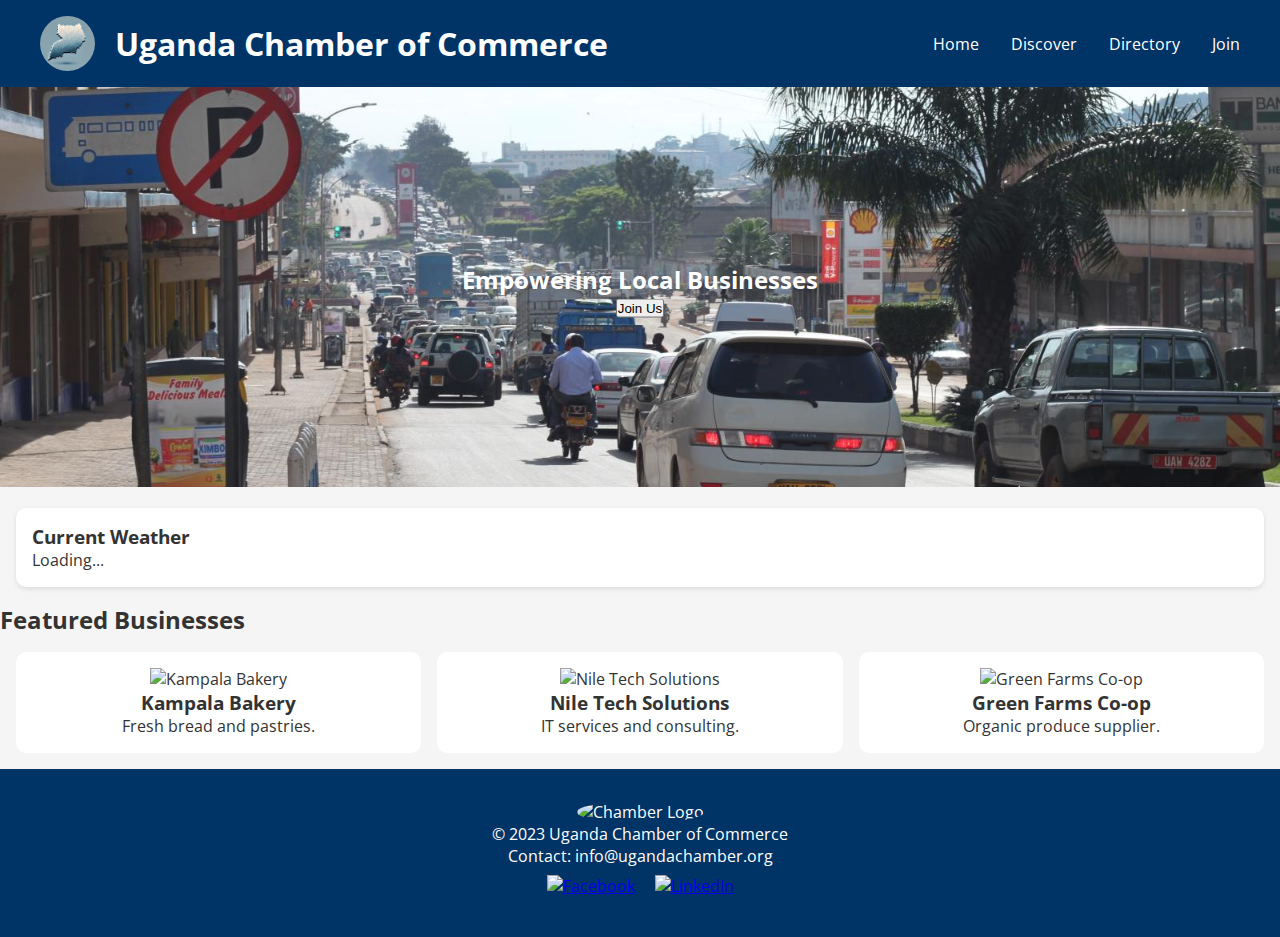
==== chamber home/index.html @ c0ac47d5 "added chamber directory" ====
<!DOCTYPE html>
<html lang="en">
<head>
    <meta charset="UTF-8">
    <meta name="viewport" content="width=device-width, initial-scale=1.0">
    <title>Uganda Chamber of Commerce</title>
    <meta name="description" content="Promoting local businesses and community growth in Uganda.">
    <link rel="stylesheet" href="style.css">
    <link href="https://fonts.googleapis.com/css2?family=Roboto:wght@700&family=Open+Sans:wght@400;600&display=swap" rel="stylesheet">
</head>
<body>
    <!-- Header -->
    <header>
        <div class="header-content">
            <section>
                <img src="images/logo.jpg" alt="Chamber Logo" class="logo">
                <h1>Uganda Chamber of Commerce</h1>
            </section>
           
            <nav>
                <button id="hamburger">☰</button>
                <ul id="nav-menu">
                    <li><a href="#" class="active">Home</a></li>
                    <li><a href="discover.html">Discover</a></li>
                    <li><a href="../chamber/directory.html">Directory</a></li>
                    <li><a href="join.html">Join</a></li>
                </ul>
            </nav>
        </div>
    </header>

    <!-- Hero Section -->
    <section class="hero">
        <img src="images/hero-image.jpg" alt="Uganda Cityscape" class="hero-img">
        <div class="hero-overlay">
            <h2>Empowering Local Businesses</h2>
            <button onclick="window.location.href='join.html'">Join Us</button>
        </div>
    </section>

    <!-- Weather Card -->
    <section class="weather-card">
        <h3>Current Weather</h3>
        <div id="weather-info">
            <p>Loading...</p>
        </div>
    </section>

    <!-- Business Spotlights -->
    <section class="spotlights">
        <h2>Featured Businesses</h2>
        <div class="spotlight-grid" id="spotlight-grid">
            <!-- Dynamically populated via JavaScript -->
        </div>
    </section>

    <!-- Footer -->
    <footer>
        <div class="footer-content">
            <img src="logo.png" alt="Chamber Logo" class="logo">
            <p>© 2023 Uganda Chamber of Commerce</p>
            <p>Contact: info@ugandachamber.org</p>
            <div class="social">
                <a href="#"><img src="facebook-icon.png" alt="Facebook"></a>
                <a href="#"><img src="linkedin-icon.png" alt="LinkedIn"></a>
            </div>
        </div>
    </footer>

    <script src="script.js"></script>
</body>
</html>
---- chamber home/style.css ----
:root {
    --primary-color: #003366; /* Dark Blue */
    --secondary-color: #FFA500; /* Orange */
    --background-color: #F5F5F5; /* Light Gray */
    --text-color: #333333; /* Dark Gray */
}

* {
    margin: 0;
    padding: 0;
    box-sizing: border-box;
}

body {
    font-family: 'Open Sans', sans-serif;
    background-color: var(--background-color);
    color: var(--text-color);
}

/* Header Styles */
header {
    background-color: var(--primary-color);
    padding: 1rem;
    color: white;
}

.header-content {
    max-width: 1200px;
    margin: 0 auto;
    display: flex;
    align-items: center;
    justify-content: space-between;
}

.header-content section{
    display: flex;
    align-items: center;
    gap: 20px;
}


.logo {
    height: 55px;
    width: 55px;
    border-radius: 50%;
}

nav ul {
    display: flex;
    list-style: none;
    gap: 2rem;
}

nav a {
    color: white;
    text-decoration: none;
}

#hamburger {
    display: none;
    background: none;
    border: none;
    color: white;
    font-size: 1.5rem;
}

/* Hero Section */
.hero {
    position: relative;
    
}

.hero-img {
    width: 100%;
    height: 400px;
    object-fit: cover;
}

.hero-overlay {
    position: absolute;
    top: 50%;
    left: 50%;
    transform: translate(-50%, -50%);
    text-align: center;
    color: white;
}

/* Weather Card */
.weather-card {
    background: white;
    padding: 1rem;
    margin: 1rem;
    border-radius: 10px;
    box-shadow: 0 2px 5px rgba(0,0,0,0.1);
}

/* Business Spotlights */
.spotlight-grid {
    display: grid;
    grid-template-columns: repeat(auto-fit, minmax(250px, 1fr));
    gap: 1rem;
    padding: 1rem;
}

.spotlight-card {
    background: white;
    padding: 1rem;
    border-radius: 10px;
    text-align: center;
}

/* Footer */
footer {
    background-color: var(--primary-color);
    color: white;
    padding: 2rem;
    text-align: center;
}

.social img {
    height: 30px;
    margin: 0.5rem;
}

/* Mobile Responsive */
@media (max-width: 768px) {
    #hamburger {
        display: block;
    }

    nav ul {
        display: none;
        flex-direction: column;
        position: absolute;
        background: var(--primary-color);
        width: 100%;
        left: 0;
        padding: 1rem;
    }

    nav ul.active {
        display: flex;
    }
}
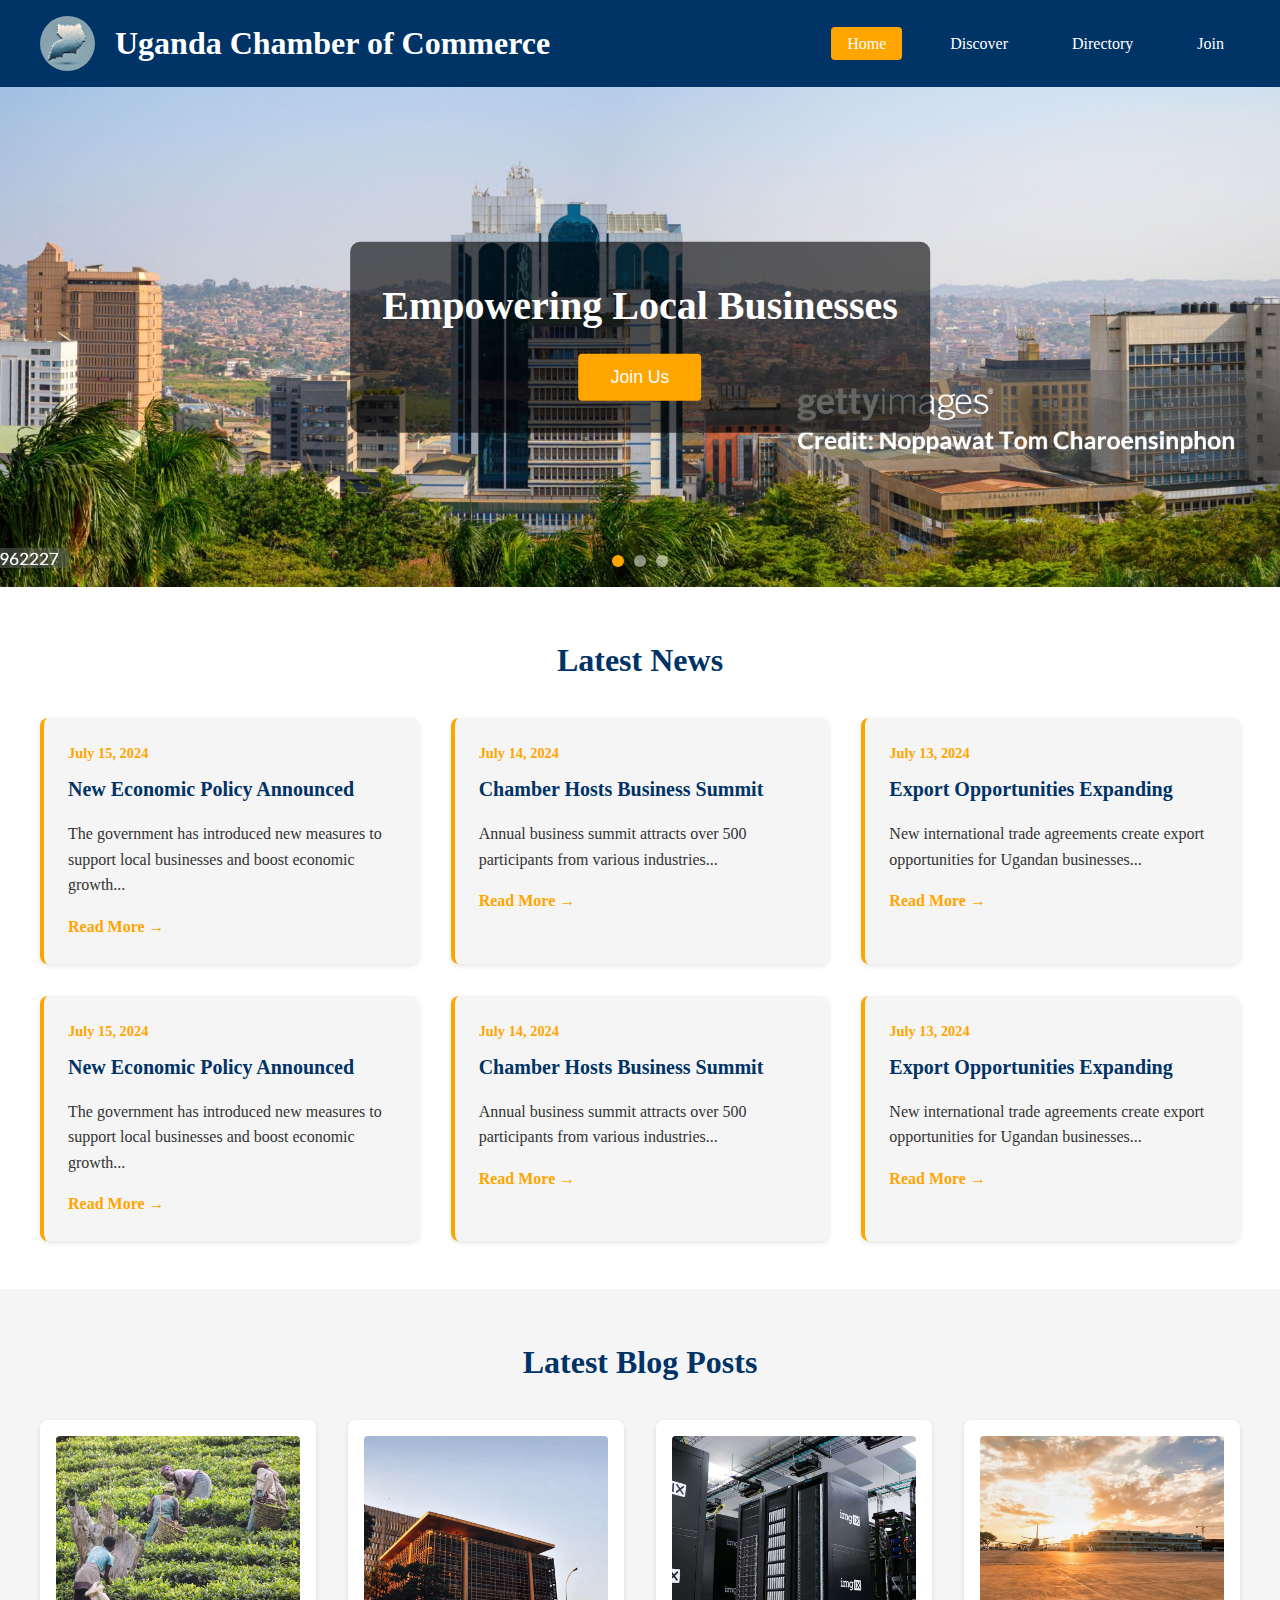
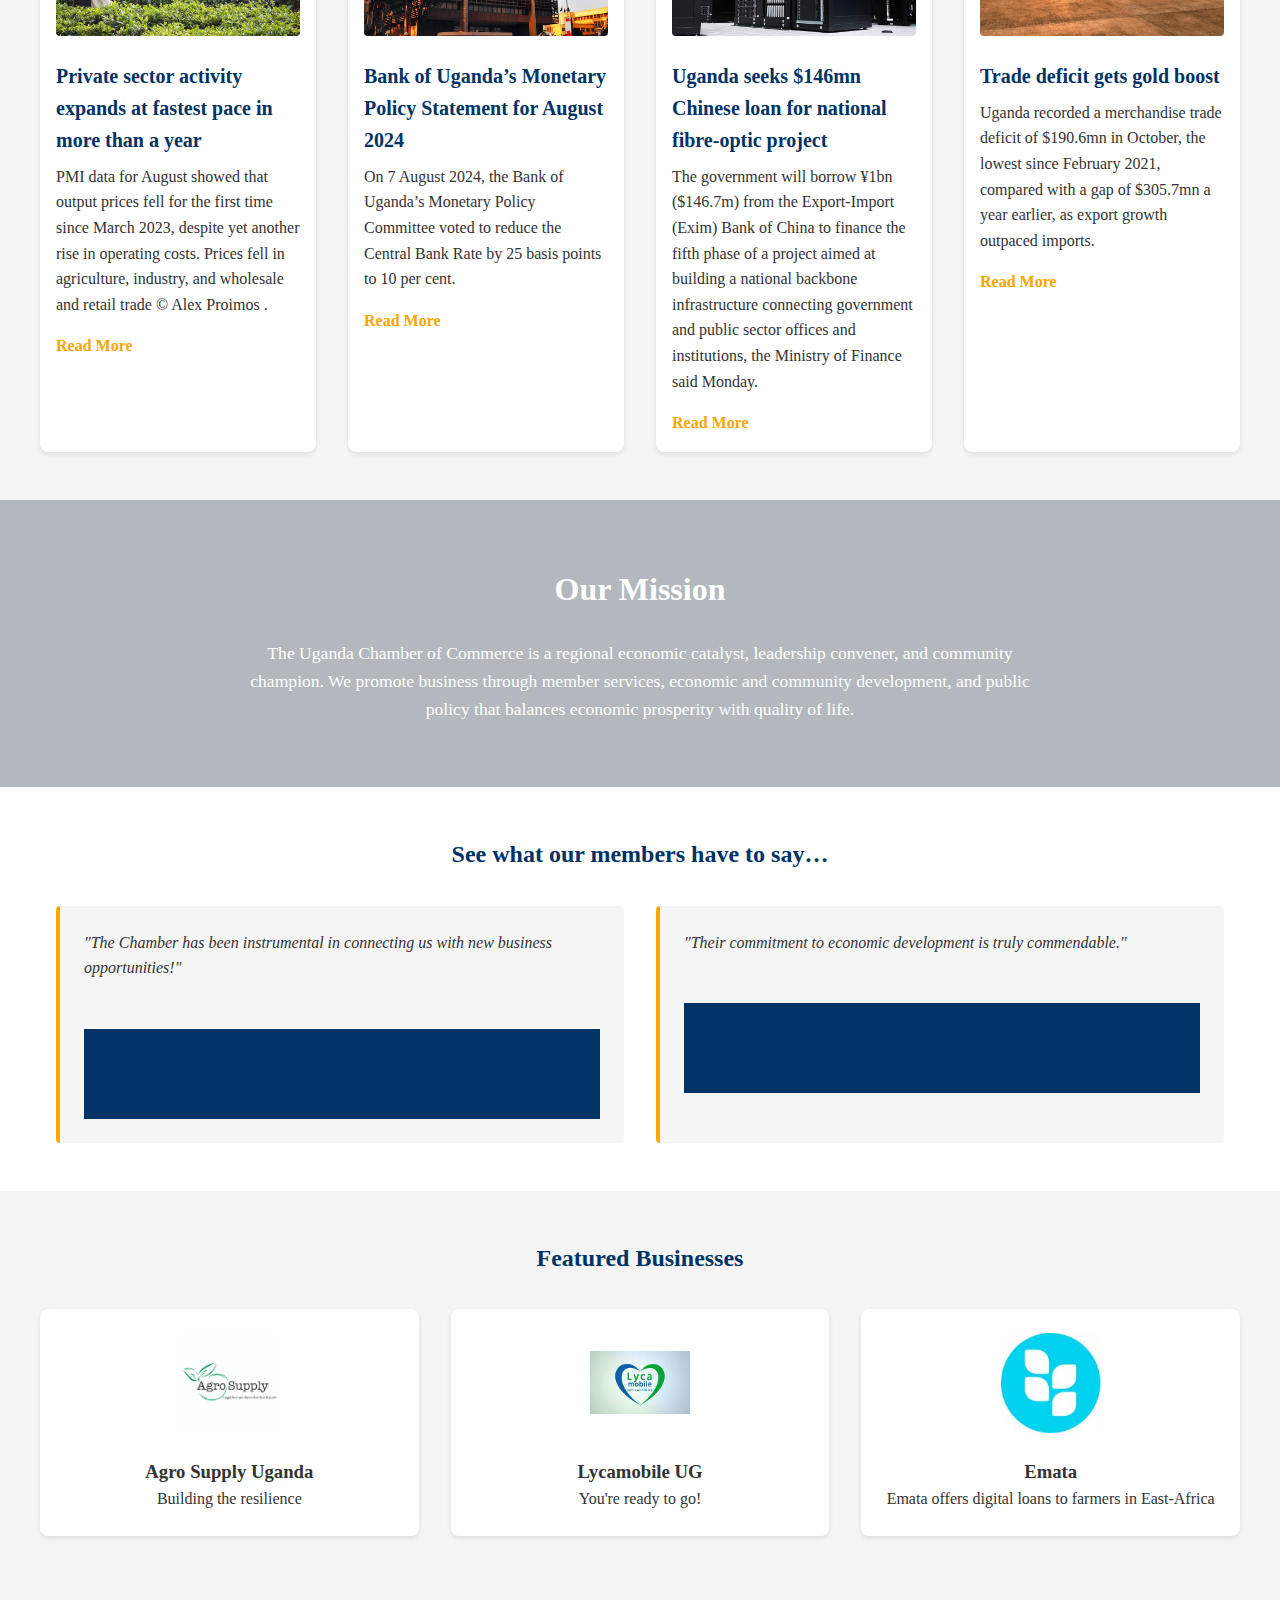
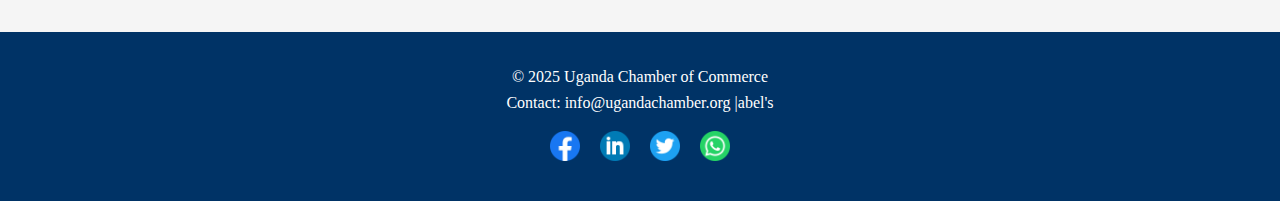
==== commit 0735c287: "chamber" ====
--- a/chamber home/index.html
+++ b/chamber home/index.html
@@ -6,6 +6,7 @@
     <title>Uganda Chamber of Commerce</title>
     <meta name="description" content="Promoting local businesses and community growth in Uganda.">
     <link rel="stylesheet" href="style.css">
+    <link rel="stylesheet" href="large.css">
     <link href="https://fonts.googleapis.com/css2?family=Roboto:wght@700&family=Open+Sans:wght@400;600&display=swap" rel="stylesheet">
 </head>
 <body>
@@ -16,7 +17,6 @@
                 <img src="images/logo.jpg" alt="Chamber Logo" class="logo">
                 <h1>Uganda Chamber of Commerce</h1>
             </section>
-           
             <nav>
                 <button id="hamburger">☰</button>
                 <ul id="nav-menu">
@@ -29,40 +29,149 @@
         </div>
     </header>
 
-    <!-- Hero Section -->
-    <section class="hero">
-        <img src="images/hero-image.jpg" alt="Uganda Cityscape" class="hero-img">
-        <div class="hero-overlay">
-            <h2>Empowering Local Businesses</h2>
-            <button onclick="window.location.href='join.html'">Join Us</button>
+    <main>
+        <!-- Hero Section -->
+        <section class="hero">
+    <div class="hero-slides">
+        <!-- Slide 1 -->
+        <div class="hero-slide">
+            <img src="images/ug buiness.jpg" alt="Business Community" class="hero-img">
+            <div class="hero-overlay">
+                <h2>Empowering Local Businesses</h2>
+                <button onclick="window.location.href='join.html'">Join Us</button>
+            </div>
         </div>
-    </section>
+        <!-- Slide 2 -->
+        <div class="hero-slide">
+            <img src="images/uncci-agriculture.jpg" alt="Uganda Agriculture" class="hero-img">
+            <div class="hero-overlay">
+                <h2>Supporting Agricultural Growth</h2>
+                <button onclick="window.location.href='discover.html'">Learn More</button>
+            </div>
+        </div>
+        <!-- Slide 3 -->
+        <div class="hero-slide">
+            <img src="images/uganda business com.jpg" alt="Business Meeting" class="hero-img">
+            <div class="hero-overlay">
+                <h2>Building Professional Networks</h2>
+                <button onclick="window.location.href='directory.html'">Explore</button>
+            </div>
+        </div>
+    </div>
+    <div class="slide-nav">
+        <span class="slide-dot active"></span>
+        <span class="slide-dot"></span>
+        <span class="slide-dot"></span>
+    </div>
+</section>
 
-    <!-- Weather Card -->
-    <section class="weather-card">
-        <h3>Current Weather</h3>
-        <div id="weather-info">
-            <p>Loading...</p>
-        </div>
-    </section>
+<!-- News Feeds Section -->
+<section class="news-feeds">
+  <h2>Latest News</h2>
+  <div class="news-container">
+      <article class="news-item">
+          <div class="news-date">July 15, 2024</div>
+          <h3>New Economic Policy Announced</h3>
+          <p class="news-excerpt">The government has introduced new measures to support local businesses and boost economic growth...</p>
+          <a href="#" class="news-read-more">Read More →</a>
+      </article>
+      <article class="news-item">
+          <div class="news-date">July 14, 2024</div>
+          <h3>Chamber Hosts Business Summit</h3>
+          <p class="news-excerpt">Annual business summit attracts over 500 participants from various industries...</p>
+          <a href="#" class="news-read-more">Read More →</a>
+      </article>
+      <article class="news-item">
+          <div class="news-date">July 13, 2024</div>
+          <h3>Export Opportunities Expanding</h3>
+          <p class="news-excerpt">New international trade agreements create export opportunities for Ugandan businesses...</p>
+          <a href="#" class="news-read-more">Read More →</a>
+      </article>
+  </div>
+</section>
 
-    <!-- Business Spotlights -->
-    <section class="spotlights">
-        <h2>Featured Businesses</h2>
-        <div class="spotlight-grid" id="spotlight-grid">
-            <!-- Dynamically populated via JavaScript -->
-        </div>
-    </section>
+        <!-- Blog Section -->
+        <section class="blog-section">
+            <h1>Latest Blog Posts</h1>
+            <div class="blog-container">
+                <article class="blog-post">
+                    <img src="images/Ugandan-women-picking-tea.jpg" alt="Blog Photo 1">
+                    <h2>Private sector activity expands at fastest pace in more than a year</h2>
+                    <p>PMI data for August showed that output prices fell for the first time since March 2023,
+                       despite yet another rise in operating costs. Prices fell in agriculture, industry, 
+                       and wholesale and retail trade © Alex Proimos
+                      .</p>
+                    <a href="#">Read More</a>
+                </article>
+                <article class="blog-post">
+                    <img src="images/Bank-of-Uganda-HQ-Kampala.webp" alt="Blog Photo 2">
+                    <h2>Bank of Uganda’s Monetary Policy Statement for August 2024 </h2>
+                    <p>On 7 August 2024, the Bank of Uganda’s Monetary Policy Committee voted to reduce the Central Bank Rate
+                       by 25 basis points to 10 per cent.</p>
+                    <a href="#">Read More</a>
+                </article>
+                <article class="blog-post">
+                    <img src="images/Data-servers.jpg" alt="Blog Photo 3">
+                    <h2>Uganda seeks $146mn Chinese loan for national fibre-optic project</h2>
+                    <p>The government will borrow ¥1bn ($146.7m) from the Export-Import (Exim) Bank of China to finance the fifth 
+                      phase of a project aimed at building a national backbone infrastructure connecting government and public sector 
+                      offices and institutions, the Ministry of Finance said Monday.</p>
+                    <a href="#">Read More</a>
+                </article>
+                <article class="blog-post">
+                    <img src="images/Entebbe-Airport.jpg" alt="Blog Photo 4">
+                    <h2>Trade deficit gets gold boost</h2>
+                    <p>Uganda recorded a merchandise trade deficit of $190.6mn in October, the 
+                      lowest since February 2021, compared with a gap of $305.7mn a year earlier,
+                       as export growth outpaced imports.</p>
+                    <a href="#">Read More</a>
+                </article>
+            </div>
+        </section>
+
+        <!-- Mission Section -->
+        <section class="mission-section">
+            <h1>Our Mission</h1>
+            <p>
+                The Uganda Chamber of Commerce is a regional economic catalyst, leadership convener, and community champion. 
+                We promote business through member services, economic and community development, and public policy that balances 
+                economic prosperity with quality of life.
+            </p>
+        </section>
+
+        <section class="testimonials-section">
+          <h2>See what our members have to say…</h2>
+          <div class="testimonials-container">
+              <blockquote>
+                  <p>"The Chamber has been instrumental in connecting us with new business opportunities!"</p>
+                  <footer>- Member A</footer>
+              </blockquote>
+              <blockquote>
+                  <p>"Their commitment to economic development is truly commendable."</p>
+                  <footer>- Member B</footer>
+              </blockquote>
+          </div>
+      </section>
+
+        <!-- Spotlights -->
+        <section class="spotlights">
+            <h2>Featured Businesses</h2>
+            <div class="spotlight-grid" id="spotlight-grid">
+                <!-- Dynamically populated via JavaScript -->
+            </div>
+        </section>
+    </main>
 
     <!-- Footer -->
     <footer>
         <div class="footer-content">
-            <img src="logo.png" alt="Chamber Logo" class="logo">
-            <p>© 2023 Uganda Chamber of Commerce</p>
-            <p>Contact: info@ugandachamber.org</p>
+            <p>© 2025 Uganda Chamber of Commerce</p>
+            <p>Contact: info@ugandachamber.org |abel's </p>
             <div class="social">
-                <a href="#"><img src="facebook-icon.png" alt="Facebook"></a>
-                <a href="#"><img src="linkedin-icon.png" alt="LinkedIn"></a>
+                <a href="#"><img src="images/facebook-icon.png" alt="Facebook"></a>
+                <a href="#"><img src="images/linkedin logo.png" alt="LinkedIn"></a>
+                <a href="#"><img src="images/twiter icon.png" alt="Twitter"></a>
+                <a href="#"><img src="images/whatsapp-icon.png" alt="WhatsApp"></a>
             </div>
         </div>
     </footer>
--- a/chamber home/style.css
+++ b/chamber home/style.css
@@ -3,6 +3,7 @@
     --secondary-color: #FFA500; /* Orange */
     --background-color: #F5F5F5; /* Light Gray */
     --text-color: #333333; /* Dark Gray */
+    --white: #ffffff;
 }
 
 * {
@@ -12,16 +13,17 @@
 }
 
 body {
-    font-family: 'Open Sans', sans-serif;
+    font-family: 'Times New Roman', Times, serif;
     background-color: var(--background-color);
     color: var(--text-color);
+    line-height: 1.6;
 }
 
 /* Header Styles */
 header {
     background-color: var(--primary-color);
     padding: 1rem;
-    color: white;
+    color: var(--white);
 }
 
 .header-content {
@@ -32,12 +34,11 @@
     justify-content: space-between;
 }
 
-.header-content section{
+.header-content section {
     display: flex;
     align-items: center;
     gap: 20px;
 }
-
 
 .logo {
     height: 55px;
@@ -52,27 +53,48 @@
 }
 
 nav a {
-    color: white;
+    color: var(--white);
     text-decoration: none;
+    padding: 0.5rem 1rem;
+    transition: all 0.3s ease;
+}
+
+nav a:hover,
+nav a.active {
+    background-color: var(--secondary-color);
+    border-radius: 4px;
 }
 
 #hamburger {
     display: none;
     background: none;
     border: none;
-    color: white;
+    color: var(--white);
     font-size: 1.5rem;
-}
-
-/* Hero Section */
+    cursor: pointer;
+}
+
+/* Hero Slider */
 .hero {
     position: relative;
-    
+    height: 400px;
+    overflow: hidden;
+}
+
+.hero-slides {
+    display: flex;
+    height: 100%;
+    transition: transform 0.5s ease-in-out;
+}
+
+.hero-slide {
+    min-width: 100%;
+    position: relative;
 }
 
 .hero-img {
     width: 100%;
-    height: 400px;
+    height: 100%;
     object-fit: cover;
 }
 
@@ -82,44 +104,312 @@
     left: 50%;
     transform: translate(-50%, -50%);
     text-align: center;
-    color: white;
-}
-
-/* Weather Card */
-.weather-card {
-    background: white;
-    padding: 1rem;
-    margin: 1rem;
+    background-color: rgba(0, 0, 0, 0.6);
+    padding: 2rem;
     border-radius: 10px;
+}
+
+.hero-overlay h2 {
+    color: var(--white);
+    margin-bottom: 1rem;
+    font-size: 2.5rem;
+}
+
+.hero-overlay button {
+    background-color: var(--secondary-color);
+    color: var(--white);
+    border: none;
+    padding: 0.8rem 2rem;
+    font-size: 1.1rem;
+    border-radius: 4px;
+    cursor: pointer;
+    transition: background-color 0.3s ease;
+}
+
+.hero-overlay button:hover {
+    background-color: #cc8400;
+}
+
+.slide-nav {
+    position: absolute;
+    bottom: 20px;
+    left: 50%;
+    transform: translateX(-50%);
+    display: flex;
+    gap: 10px;
+}
+
+.slide-dot {
+    width: 12px;
+    height: 12px;
+    border-radius: 50%;
+    background-color: rgba(255,255,255,0.5);
+    cursor: pointer;
+    transition: background-color 0.3s ease;
+}
+
+.slide-dot.active {
+    background-color: var(--secondary-color);
+}
+/* News Feeds Section */
+.news-feeds {
+    padding: 3rem 1rem;
+    background-color: var(--white);
+}
+
+.news-feeds h2 {
+    text-align: center;
+    color: var(--primary-color);
+    margin-bottom: 2rem;
+    font-size: 2rem;
+}
+
+.news-container {
+    max-width: 1200px;
+    margin: 0 auto;
+    display: grid;
+    grid-template-columns: repeat(auto-fit, minmax(300px, 1fr));
+    gap: 2rem;
+}
+
+.news-item {
+    background: var(--background-color);
+    padding: 1.5rem;
+    border-radius: 8px;
     box-shadow: 0 2px 5px rgba(0,0,0,0.1);
-}
-
-/* Business Spotlights */
-.spotlight-grid {
+    transition: transform 0.3s ease;
+    border-left: 4px solid var(--secondary-color);
+}
+
+.news-item:hover {
+    transform: translateY(-5px);
+}
+
+.news-date {
+    color: var(--secondary-color);
+    font-size: 0.9rem;
+    margin-bottom: 0.5rem;
+    font-weight: bold;
+}
+
+.news-item h3 {
+    color: var(--primary-color);
+    margin-bottom: 1rem;
+    font-size: 1.25rem;
+}
+
+.news-excerpt {
+    color: var(--text-color);
+    margin-bottom: 1rem;
+    line-height: 1.6;
+}
+
+.news-read-more {
+    color: var(--secondary-color);
+    text-decoration: none;
+    font-weight: bold;
+    display: inline-block;
+    transition: color 0.3s ease;
+}
+
+.news-read-more:hover {
+    color: #cc8400;
+}
+
+@media (max-width: 768px) {
+    .news-container {
+        grid-template-columns: 1fr;
+    }
+    
+    .news-item {
+        margin: 0 1rem;
+    }
+}
+
+/* Blog Section */
+.blog-section {
+    padding: 3rem 1rem;
+}
+
+.blog-section h1 {
+    text-align: center;
+    margin-bottom: 2rem;
+    color: var(--primary-color);
+}
+
+.blog-container {
+    max-width: 1200px;
+    margin: 0 auto;
     display: grid;
     grid-template-columns: repeat(auto-fit, minmax(250px, 1fr));
-    gap: 1rem;
+    gap: 2rem;
+}
+
+.blog-post {
+    background: var(--white);
     padding: 1rem;
+    border-radius: 8px;
+    box-shadow: 0 2px 5px rgba(0,0,0,0.1);
+    transition: transform 0.3s ease;
+}
+
+.blog-post:hover {
+    transform: translateY(-5px);
+}
+
+.blog-post img {
+    width: 100%;
+    height: 200px;
+    object-fit: cover;
+    border-radius: 4px;
+    margin-bottom: 1rem;
+}
+
+.blog-post h2 {
+    color: var(--primary-color);
+    margin-bottom: 0.5rem;
+    font-size: 1.25rem;
+}
+
+.blog-post a {
+    display: inline-block;
+    margin-top: 1rem;
+    color: var(--secondary-color);
+    text-decoration: none;
+    font-weight: bold;
+}
+
+/* Mission Section */
+.mission-section {
+    background-color: #b2b8bd;
+    color: var(--white);
+    padding: 4rem 1rem;
+    text-align: center;
+}
+
+.mission-section h1 {
+    margin-bottom: 1.5rem;
+}
+
+.mission-section p {
+    max-width: 800px;
+    margin: 0 auto;
+    font-size: 1.1rem;
+}
+
+/* Testimonials Section */
+.testimonials-section {
+    padding: 3rem 1rem;
+    background-color: var(--white);
+}
+
+.testimonials-section h2 {
+    text-align: center;
+    color: var(--primary-color);
+    margin-bottom: 2rem;
+}
+
+.testimonials-container {
+    display: flex;
+    justify-content: space-between;
+    gap: 2rem;
+    max-width: 1200px;
+    margin: 0 auto;
+    padding: 0 1rem;
+}
+
+blockquote {
+    flex: 1;
+    background-color: var(--background-color);
+    padding: 1.5rem;
+    border-left: 4px solid var(--secondary-color);
+    border-radius: 4px;
+    margin: 0;
+    transition: transform 0.3s ease;
+}
+
+blockquote:hover {
+    transform: translateY(-5px);
+}
+
+blockquote p {
+    font-style: italic;
+    margin-bottom: 1rem;
+    color: var(--text-color);
+}
+
+blockquote footer {
+    color: var(--primary-color);
+    font-weight: bold;
+}
+
+/* Mobile Responsive */
+@media (max-width: 768px) {
+    .testimonials-container {
+        flex-direction: column;
+        gap: 1.5rem;
+    }
+    
+    blockquote {
+        width: 100%;
+    }
+}
+
+/* Spotlights */
+.spotlights {
+    padding: 3rem 1rem;
+}
+
+.spotlights h2 {
+    text-align: center;
+    color: var(--primary-color);
+    margin-bottom: 2rem;
+}
+
+.spotlight-grid {
+    max-width: 1200px;
+    margin: 0 auto;
+    display: grid;
+    grid-template-columns: repeat(auto-fit, minmax(250px, 1fr));
+    gap: 2rem;
 }
 
 .spotlight-card {
-    background: white;
-    padding: 1rem;
-    border-radius: 10px;
-    text-align: center;
+    background: var(--white);
+    padding: 1.5rem;
+    border-radius: 8px;
+    box-shadow: 0 2px 5px rgba(0,0,0,0.1);
+    text-align: center;
+}
+
+.spotlight-card img {
+    width: 100px;
+    height: 100px;
+    object-fit: contain;
+    margin-bottom: 1rem;
 }
 
 /* Footer */
 footer {
     background-color: var(--primary-color);
-    color: white;
-    padding: 2rem;
-    text-align: center;
+    color: var(--white);
+    padding: 2rem 1rem;
+    text-align: center;
+    margin-top: 3rem;
+}
+
+.social {
+    margin-top: 1rem;
 }
 
 .social img {
     height: 30px;
-    margin: 0.5rem;
+    margin: 0 0.5rem;
+    transition: opacity 0.3s ease;
+}
+
+.social img:hover {
+    opacity: 0.8;
 }
 
 /* Mobile Responsive */
@@ -130,15 +420,31 @@
 
     nav ul {
         display: none;
-        flex-direction: column;
         position: absolute;
-        background: var(--primary-color);
-        width: 100%;
+        top: 100%;
         left: 0;
+        right: 0;
+        background-color: var(--primary-color);
         padding: 1rem;
+        text-align: center;
     }
 
     nav ul.active {
         display: flex;
+        flex-direction: column;
+        gap: 1rem;
+    }
+
+    .hero-overlay h2 {
+        font-size: 1.8rem;
+    }
+
+    .hero-overlay button {
+        padding: 0.6rem 1.5rem;
+    }
+
+    .blog-container,
+    .spotlight-grid {
+        grid-template-columns: 1fr;
     }
 }--- a/chamber home/large.css
+++ b/chamber home/large.css
@@ -0,0 +1,13 @@
+@media (min-width: 769px) {
+    .hero {
+        height: 500px;
+    }
+
+    .blog-container {
+        grid-template-columns: repeat(4, 1fr);
+    }
+
+    .spotlight-grid {
+        grid-template-columns: repeat(3, 1fr);
+    }
+}